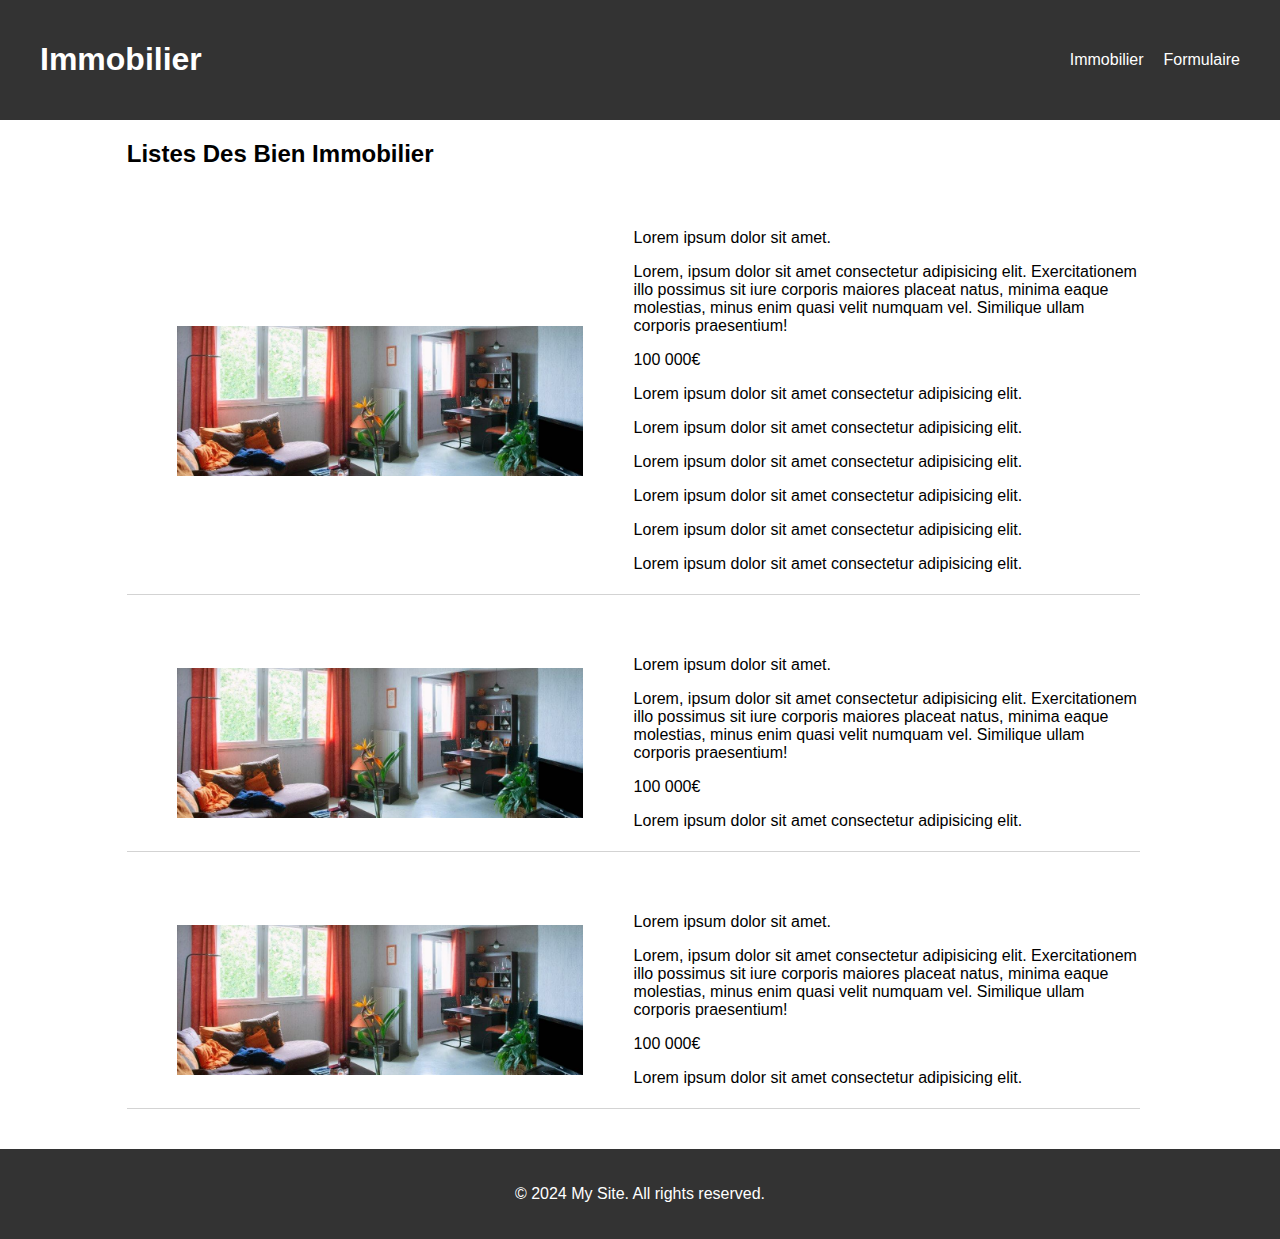
==== index.html @ 25cf4f98 "Structure HTML CSS DONE" ====
<!DOCTYPE html>
<html lang="en">
  <head>
    <meta charset="UTF-8" />
    <meta name="viewport" content="width=device-width, initial-scale=1.0" />
    <title>Immobilier</title>
    <link rel="stylesheet" href="styles/style.css" />
    <link rel="shortcut icon" href="./assets/house.png" type="image/x-icon" />
  </head>
  <body>
    <header class="site-header">
      <div class="container">
        <h1 class="site-title">Immobilier</h1>
        <nav class="site-nav">
          <div class="burger-menu">
            <div class="burger-line"></div>
            <div class="burger-line"></div>
            <div class="burger-line"></div>
          </div>
          <ul class="nav-links">
            <li><a href="./index.html">Immobilier</a></li>
            <li><a href="./form.html">Formulaire</a></li>
          </ul>
        </nav>
      </div>
    </header>

    <main>
      <div class="housing-container">
        <div class="housing-wrapper">
          <h2>Listes Des Bien Immobilier</h2>
          <div class="housing">
            <div class="housing-header">
              <img src="./assets/Housing.jpg" class="housing-img" />
            </div>
            <div class="housing-content">
              <p>Lorem ipsum dolor sit amet.</p>
              <p>
                Lorem, ipsum dolor sit amet consectetur adipisicing elit.
                Exercitationem illo possimus sit iure corporis maiores placeat
                natus, minima eaque molestias, minus enim quasi velit numquam
                vel. Similique ullam corporis praesentium!
              </p>
              <p>100 000€</p>
              <p>Lorem ipsum dolor sit amet consectetur adipisicing elit.</p>
              <p>Lorem ipsum dolor sit amet consectetur adipisicing elit.</p>
              <p>Lorem ipsum dolor sit amet consectetur adipisicing elit.</p>
              <p>Lorem ipsum dolor sit amet consectetur adipisicing elit.</p>
              <p>Lorem ipsum dolor sit amet consectetur adipisicing elit.</p>
              <p>Lorem ipsum dolor sit amet consectetur adipisicing elit.</p>
            </div>
          </div>
          <div class="housing">
            <div class="housing-header">
              <img src="./assets/Housing.jpg" class="housing-img" />
            </div>
            <div class="housing-content">
              <p>Lorem ipsum dolor sit amet.</p>
              <p>
                Lorem, ipsum dolor sit amet consectetur adipisicing elit.
                Exercitationem illo possimus sit iure corporis maiores placeat
                natus, minima eaque molestias, minus enim quasi velit numquam
                vel. Similique ullam corporis praesentium!
              </p>
              <p>100 000€</p>
              <p>Lorem ipsum dolor sit amet consectetur adipisicing elit.</p>
            </div>
          </div>
          <div class="housing">
            <div class="housing-header">
              <img src="./assets/Housing.jpg" class="housing-img" />
            </div>
            <div class="housing-content">
              <p>Lorem ipsum dolor sit amet.</p>
              <p>
                Lorem, ipsum dolor sit amet consectetur adipisicing elit.
                Exercitationem illo possimus sit iure corporis maiores placeat
                natus, minima eaque molestias, minus enim quasi velit numquam
                vel. Similique ullam corporis praesentium!
              </p>
              <p>100 000€</p>
              <p>Lorem ipsum dolor sit amet consectetur adipisicing elit.</p>
            </div>
          </div>
        </div>
      </div>
    </main>

    <footer class="site-footer">
      <div class="container">
        <p>&copy; 2024 My Site. All rights reserved.</p>
      </div>
    </footer>

    <script src="script/script.js"></script>
  </body>
</html>
---- styles/style.css ----
@import url(housing.css);
@import url(form.css);

:root {
    --main-color: #333;
    --secondary-color: #fff;
    --tertiary-color: #777;
}
body {
    font-family: Arial, sans-serif;
    margin: 0;
    padding: 0;
}

main {
    margin-top: 120px;
    width: 80vw;
}

.container {
    max-width: 1200px;
    margin: 0 auto;
    padding: 0 20px;
    overflow: hidden;
}

.site-header {
    background-color: var(--main-color);
    color: var(--secondary-color);
    padding: 20px 0;
    position: fixed;
    width: 100%;
    top: 0;
    left: 0;
    z-index: 1000;
}

.site-header .container {
    display: flex;
    justify-content: space-between;
    align-items: center;
}

.site-title {
    margin-right: auto;
}

.site-nav ul {
    list-style: none;
    display: flex;
}

.site-nav ul li {
    margin-left: 20px;
}

.site-nav ul li:first-child {
    margin-left: 0;
}

.site-nav ul li a {
    text-decoration: none;
    color: var(--secondary-color);
}

.site-footer {
    background-color: var(--main-color);
    color: var(--secondary-color);
    padding: 20px 0;
    text-align: center;
}

/* Burger Menu */
.burger-menu {
    display: none;
    flex-direction: column;
    cursor: pointer;
}

.burger-menu .burger-line {
    width: 25px;
    height: 3px;
    background-color: var(--secondary-color);
    margin: 3px;
    transition: all 0.3s ease;
}

@media screen and (max-width: 768px) {
    .burger-menu {
        display: flex;
    }

    .site-nav ul {
        display: none;
        flex-direction: column;
        width: 100%;
        text-align: center;
        position: absolute;
        top: 80px;
        right: 0;
        background-color: var(--main-color);
    }

    .site-nav ul.active {
        display: flex;
    }

    .site-nav ul li {
        margin: 0;
        padding: 15px 0;
        border-bottom: 1px solid var(--tertiary-color);
    }
}
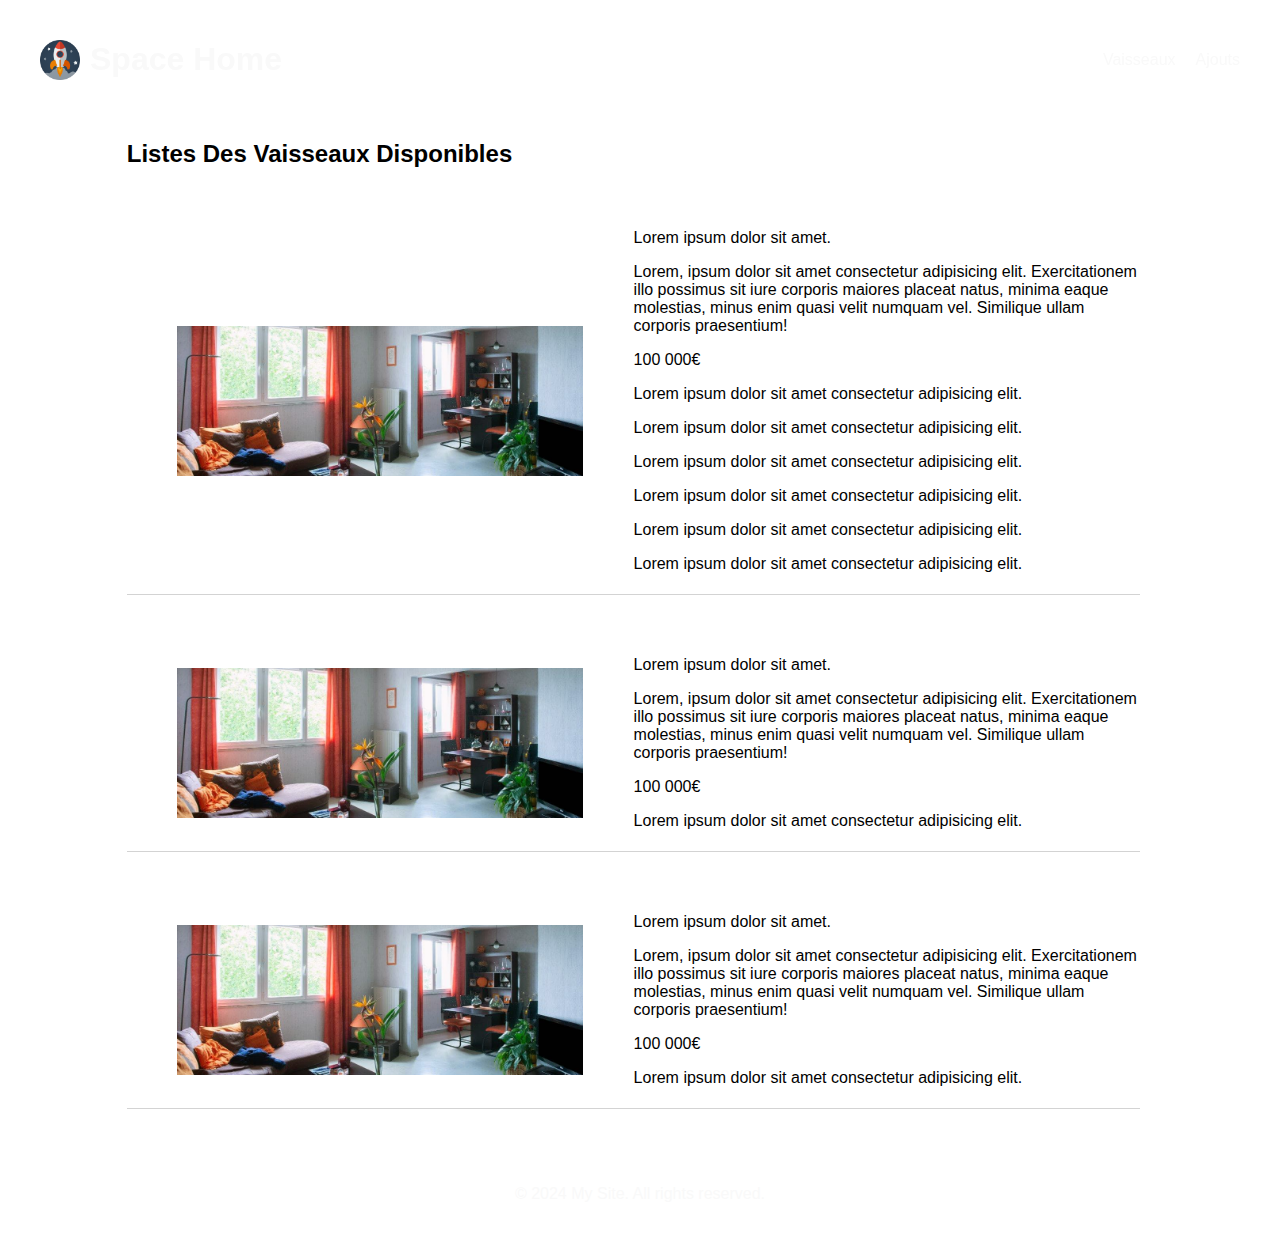
==== commit 7f1647b5: "Commit Form Fonctionnel" ====
--- a/index.html
+++ b/index.html
@@ -3,14 +3,15 @@
   <head>
     <meta charset="UTF-8" />
     <meta name="viewport" content="width=device-width, initial-scale=1.0" />
-    <title>Immobilier</title>
+    <title>Space Home</title>
     <link rel="stylesheet" href="styles/style.css" />
-    <link rel="shortcut icon" href="./assets/house.png" type="image/x-icon" />
+    <link rel="shortcut icon" href="./assets/Icon.png" type="image/x-icon" />
   </head>
   <body>
     <header class="site-header">
       <div class="container">
-        <h1 class="site-title">Immobilier</h1>
+        <img src="./assets/Icon.png">
+        <h1 class="site-title"><a href="./index.html">Space Home</a></h1>
         <nav class="site-nav">
           <div class="burger-menu">
             <div class="burger-line"></div>
@@ -18,8 +19,8 @@
             <div class="burger-line"></div>
           </div>
           <ul class="nav-links">
-            <li><a href="./index.html">Immobilier</a></li>
-            <li><a href="./form.html">Formulaire</a></li>
+            <li><a href="./index.html">Vaisseaux</a></li>
+            <li><a href="./form.html">Ajouts</a></li>
           </ul>
         </nav>
       </div>
@@ -28,7 +29,7 @@
     <main>
       <div class="housing-container">
         <div class="housing-wrapper">
-          <h2>Listes Des Bien Immobilier</h2>
+          <h2>Listes Des Vaisseaux Disponibles</h2>
           <div class="housing">
             <div class="housing-header">
               <img src="./assets/Housing.jpg" class="housing-img" />
--- a/styles/style.css
+++ b/styles/style.css
@@ -2,19 +2,27 @@
 @import url(form.css);
 
 :root {
-    --main-color: #333;
-    --secondary-color: #fff;
-    --tertiary-color: #777;
+    --main-color: #0E1F4A;
+    --black-color: #333333;
+    --white-color: #F9F9F9;
+    --white-color-dark: #DDDDDD;
 }
+
 body {
     font-family: Arial, sans-serif;
     margin: 0;
     padding: 0;
+    background-color: var(--secondary-color);
 }
 
 main {
     margin-top: 120px;
     width: 80vw;
+}
+
+h1 a {
+    color: var(--secondary-color);
+    text-decoration: none;
 }
 
 .container {
@@ -23,10 +31,16 @@
     padding: 0 20px;
     overflow: hidden;
 }
+.container img{
+    width: 40px;
+    height: 40px;
+    margin-right: 10px;
+}
 
 .site-header {
-    background-color: var(--main-color);
-    color: var(--secondary-color);
+    background: url(https://i.ibb.co/87GbbFP/2799006.jpg) no-repeat;
+    background-position: center;
+    color: var(--white-color);
     padding: 20px 0;
     position: fixed;
     width: 100%;
@@ -60,12 +74,12 @@
 
 .site-nav ul li a {
     text-decoration: none;
-    color: var(--secondary-color);
+    color: var(--white-color);
 }
 
 .site-footer {
-    background-color: var(--main-color);
-    color: var(--secondary-color);
+    background: url(https://i.ibb.co/87GbbFP/2799006.jpg) no-repeat;
+    color: var(--white-color);
     padding: 20px 0;
     text-align: center;
 }
@@ -80,7 +94,7 @@
 .burger-menu .burger-line {
     width: 25px;
     height: 3px;
-    background-color: var(--secondary-color);
+    background-color: var(--white-color);
     margin: 3px;
     transition: all 0.3s ease;
 }
@@ -98,16 +112,18 @@
         position: absolute;
         top: 80px;
         right: 0;
-        background-color: var(--main-color);
+        background-color: var(--white-color);
     }
 
     .site-nav ul.active {
+
+
+        background-color: var(--main-color);
         display: flex;
     }
 
     .site-nav ul li {
         margin: 0;
         padding: 15px 0;
-        border-bottom: 1px solid var(--tertiary-color);
     }
 }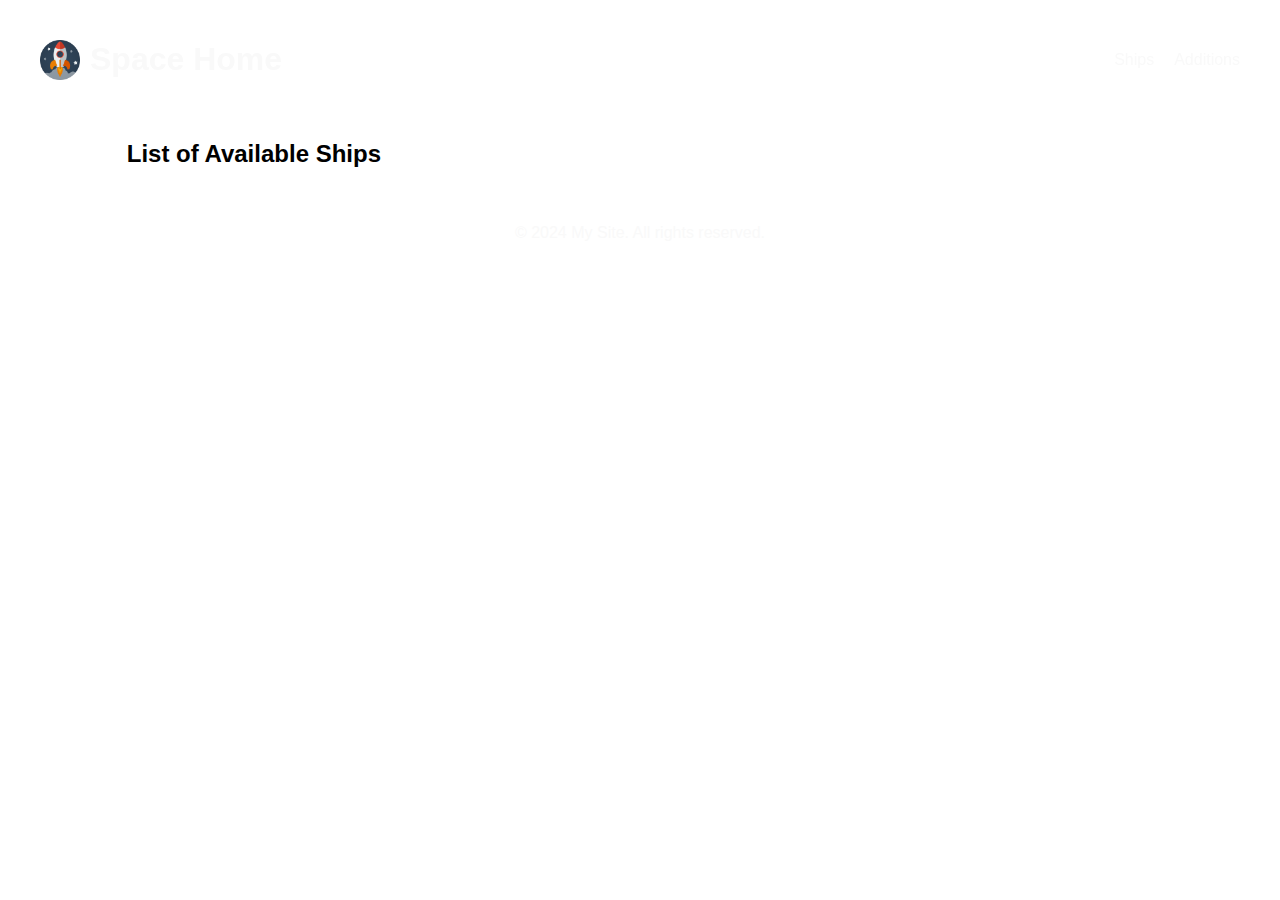
==== commit 572be4ea: "Work" ====
--- a/index.html
+++ b/index.html
@@ -19,8 +19,8 @@
             <div class="burger-line"></div>
           </div>
           <ul class="nav-links">
-            <li><a href="./index.html">Vaisseaux</a></li>
-            <li><a href="./form.html">Ajouts</a></li>
+            <li><a href="./index.html">Ships</a></li>
+            <li><a href="./form.html">Additions</a></li>
           </ul>
         </nav>
       </div>
@@ -29,60 +29,8 @@
     <main>
       <div class="housing-container">
         <div class="housing-wrapper">
-          <h2>Listes Des Vaisseaux Disponibles</h2>
-          <div class="housing">
-            <div class="housing-header">
-              <img src="./assets/Housing.jpg" class="housing-img" />
-            </div>
-            <div class="housing-content">
-              <p>Lorem ipsum dolor sit amet.</p>
-              <p>
-                Lorem, ipsum dolor sit amet consectetur adipisicing elit.
-                Exercitationem illo possimus sit iure corporis maiores placeat
-                natus, minima eaque molestias, minus enim quasi velit numquam
-                vel. Similique ullam corporis praesentium!
-              </p>
-              <p>100 000€</p>
-              <p>Lorem ipsum dolor sit amet consectetur adipisicing elit.</p>
-              <p>Lorem ipsum dolor sit amet consectetur adipisicing elit.</p>
-              <p>Lorem ipsum dolor sit amet consectetur adipisicing elit.</p>
-              <p>Lorem ipsum dolor sit amet consectetur adipisicing elit.</p>
-              <p>Lorem ipsum dolor sit amet consectetur adipisicing elit.</p>
-              <p>Lorem ipsum dolor sit amet consectetur adipisicing elit.</p>
-            </div>
-          </div>
-          <div class="housing">
-            <div class="housing-header">
-              <img src="./assets/Housing.jpg" class="housing-img" />
-            </div>
-            <div class="housing-content">
-              <p>Lorem ipsum dolor sit amet.</p>
-              <p>
-                Lorem, ipsum dolor sit amet consectetur adipisicing elit.
-                Exercitationem illo possimus sit iure corporis maiores placeat
-                natus, minima eaque molestias, minus enim quasi velit numquam
-                vel. Similique ullam corporis praesentium!
-              </p>
-              <p>100 000€</p>
-              <p>Lorem ipsum dolor sit amet consectetur adipisicing elit.</p>
-            </div>
-          </div>
-          <div class="housing">
-            <div class="housing-header">
-              <img src="./assets/Housing.jpg" class="housing-img" />
-            </div>
-            <div class="housing-content">
-              <p>Lorem ipsum dolor sit amet.</p>
-              <p>
-                Lorem, ipsum dolor sit amet consectetur adipisicing elit.
-                Exercitationem illo possimus sit iure corporis maiores placeat
-                natus, minima eaque molestias, minus enim quasi velit numquam
-                vel. Similique ullam corporis praesentium!
-              </p>
-              <p>100 000€</p>
-              <p>Lorem ipsum dolor sit amet consectetur adipisicing elit.</p>
-            </div>
-          </div>
+          <h2>List of Available Ships</h2>
+          <div id="housingList"></div>
         </div>
       </div>
     </main>
@@ -93,6 +41,6 @@
       </div>
     </footer>
 
+    <script src="script/offers.js"></script>
     <script src="script/script.js"></script>
-  </body>
-</html>
+</html>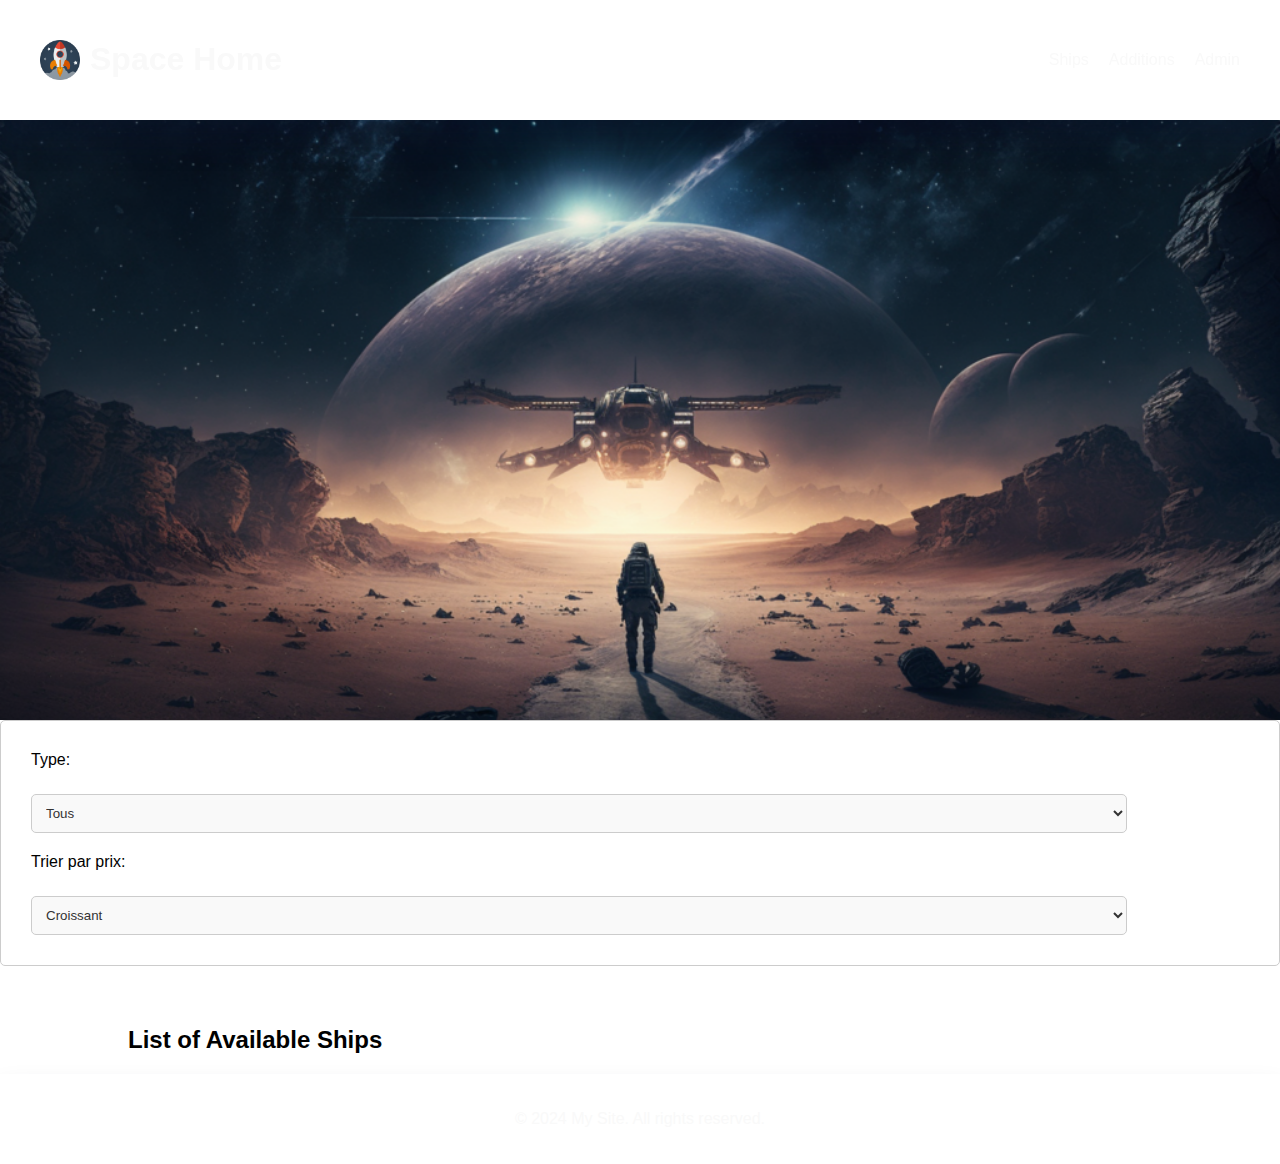
==== commit b540af29: "Filter + Admin + Delete assets" ====
--- a/index.html
+++ b/index.html
@@ -21,12 +21,29 @@
           <ul class="nav-links">
             <li><a href="./index.html">Ships</a></li>
             <li><a href="./form.html">Additions</a></li>
+            <li><a href="./admin.html">Admin</a></li>
           </ul>
         </nav>
       </div>
     </header>
 
     <main>
+      <div class="housing-background"></div>
+      <form id="filterForm">
+        <label for="type">Type:</label>
+        <select id="type" name="type">
+            <option value="all">Tous</option>
+            <option value="Rocket">Rocket</option>
+            <option value="SpaceShip">SpaceShip</option>
+            <option value="SpaceStation">SpaceStation</option>
+        </select>
+
+        <label for="sort">Trier par prix:</label>
+        <select id="sort" name="sort">
+            <option value="asc">Croissant</option>
+            <option value="desc">Décroissant</option>
+        </select>
+    </form>
       <div class="housing-container">
         <div class="housing-wrapper">
           <h2>List of Available Ships</h2>
@@ -43,4 +60,6 @@
 
     <script src="script/offers.js"></script>
     <script src="script/script.js"></script>
+    <script src="script/form.js"></script>
+    
 </html>--- a/styles/style.css
+++ b/styles/style.css
@@ -13,16 +13,27 @@
     margin: 0;
     padding: 0;
     background-color: var(--secondary-color);
+    max-width: 100dvw;
+    overflow-x: hidden;
 }
 
 main {
     margin-top: 120px;
-    width: 80vw;
 }
 
 h1 a {
     color: var(--secondary-color);
     text-decoration: none;
+}
+
+p {
+    font-size: 1rem;
+}
+
+input::-webkit-inner-spin-button,
+input::-webkit-outer-spin-button { 
+    -webkit-appearance: none;
+    margin:0;
 }
 
 .container {
@@ -47,6 +58,7 @@
     top: 0;
     left: 0;
     z-index: 1000;
+    box-shadow: rgba(14, 29, 71, 0.2) 0px 20px 30px;
 }
 
 .site-header .container {
@@ -82,6 +94,7 @@
     color: var(--white-color);
     padding: 20px 0;
     text-align: center;
+    box-shadow: rgba(14, 29, 71, 0.2) 0px 20px 30px;
 }
 
 /* Burger Menu */
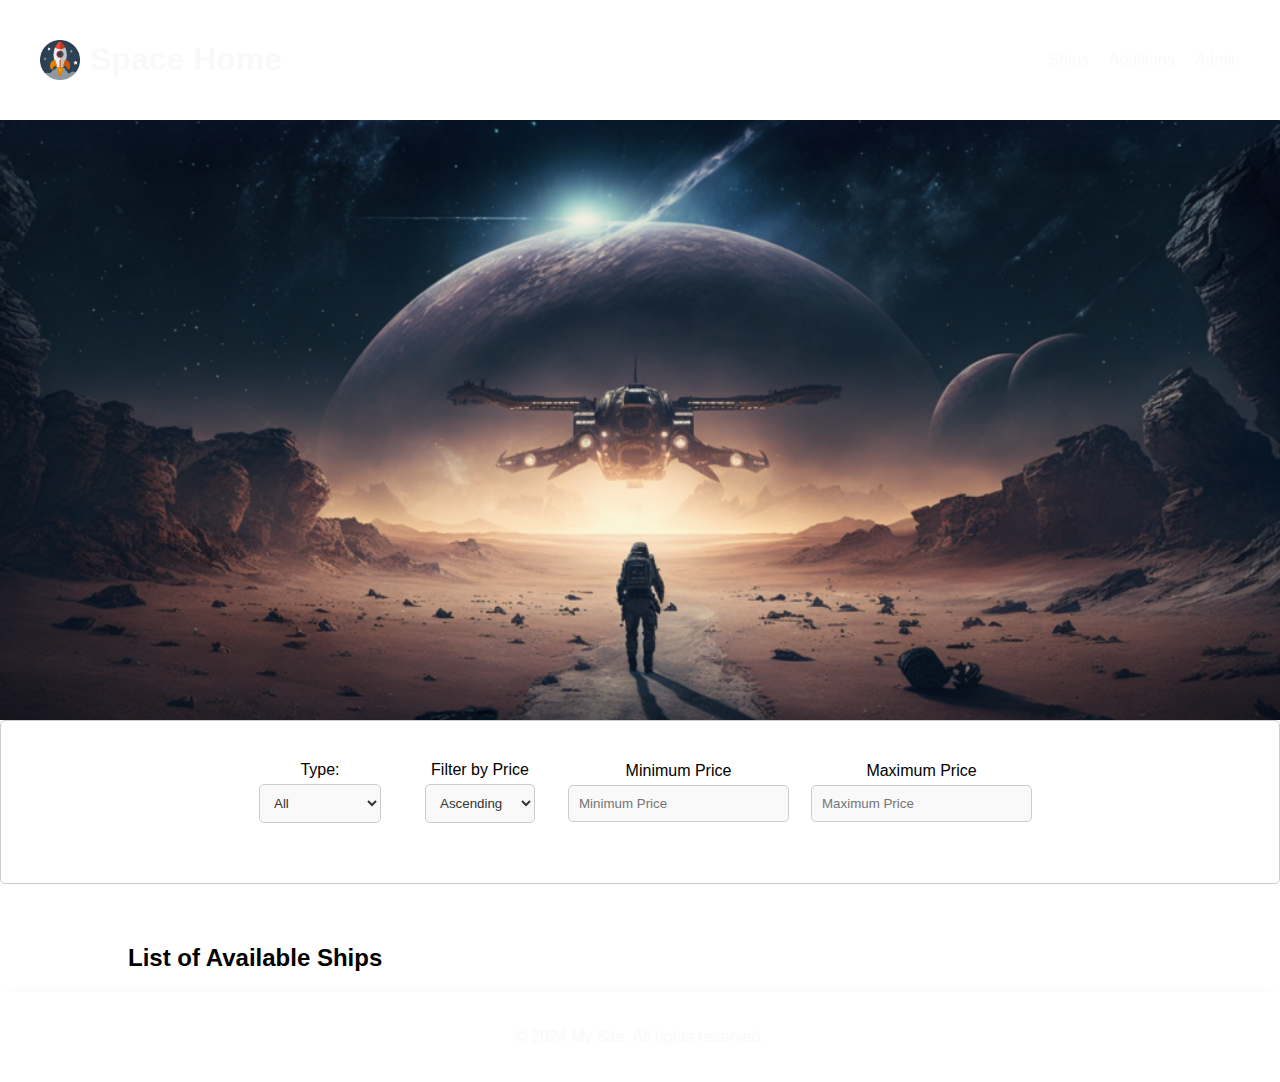
==== commit d6f290c8: "Meilleur logique" ====
--- a/index.html
+++ b/index.html
@@ -29,21 +29,36 @@
 
     <main>
       <div class="housing-background"></div>
+
+
       <form id="filterForm">
+        <fieldset>
         <label for="type">Type:</label>
         <select id="type" name="type">
-            <option value="all">Tous</option>
+            <option value="all">All</option>
             <option value="Rocket">Rocket</option>
             <option value="SpaceShip">SpaceShip</option>
             <option value="SpaceStation">SpaceStation</option>
         </select>
+      </fieldset>
+      <fieldset>
+        <label for="sort">Filter by Price</label>
+        <select id="sort" name="sort">
+            <option value="asc">Ascending</option>
+            <option value="desc">Decreasing</option>
+        </select>
+      </fieldset>
+      <fieldset>
+        <label for="minPrice">Minimum Price</label>
+        <input type="number" id="minPrice" name="minPrice" min="0" step="any" placeholder="Minimum Price">
+      </fieldset>
+        <fieldset>
+        <label for="maxPrice">Maximum Price</label>
+        <input type="number" id="maxPrice" name="maxPrice" min="0" step="any" placeholder="Maximum Price">
+      </fieldset>
+    </form>
+    
 
-        <label for="sort">Trier par prix:</label>
-        <select id="sort" name="sort">
-            <option value="asc">Croissant</option>
-            <option value="desc">Décroissant</option>
-        </select>
-    </form>
       <div class="housing-container">
         <div class="housing-wrapper">
           <h2>List of Available Ships</h2>
@@ -57,9 +72,7 @@
         <p>&copy; 2024 My Site. All rights reserved.</p>
       </div>
     </footer>
-
-    <script src="script/offers.js"></script>
     <script src="script/script.js"></script>
     <script src="script/form.js"></script>
-    
+    <script src="script/offers.js"></script>
 </html>